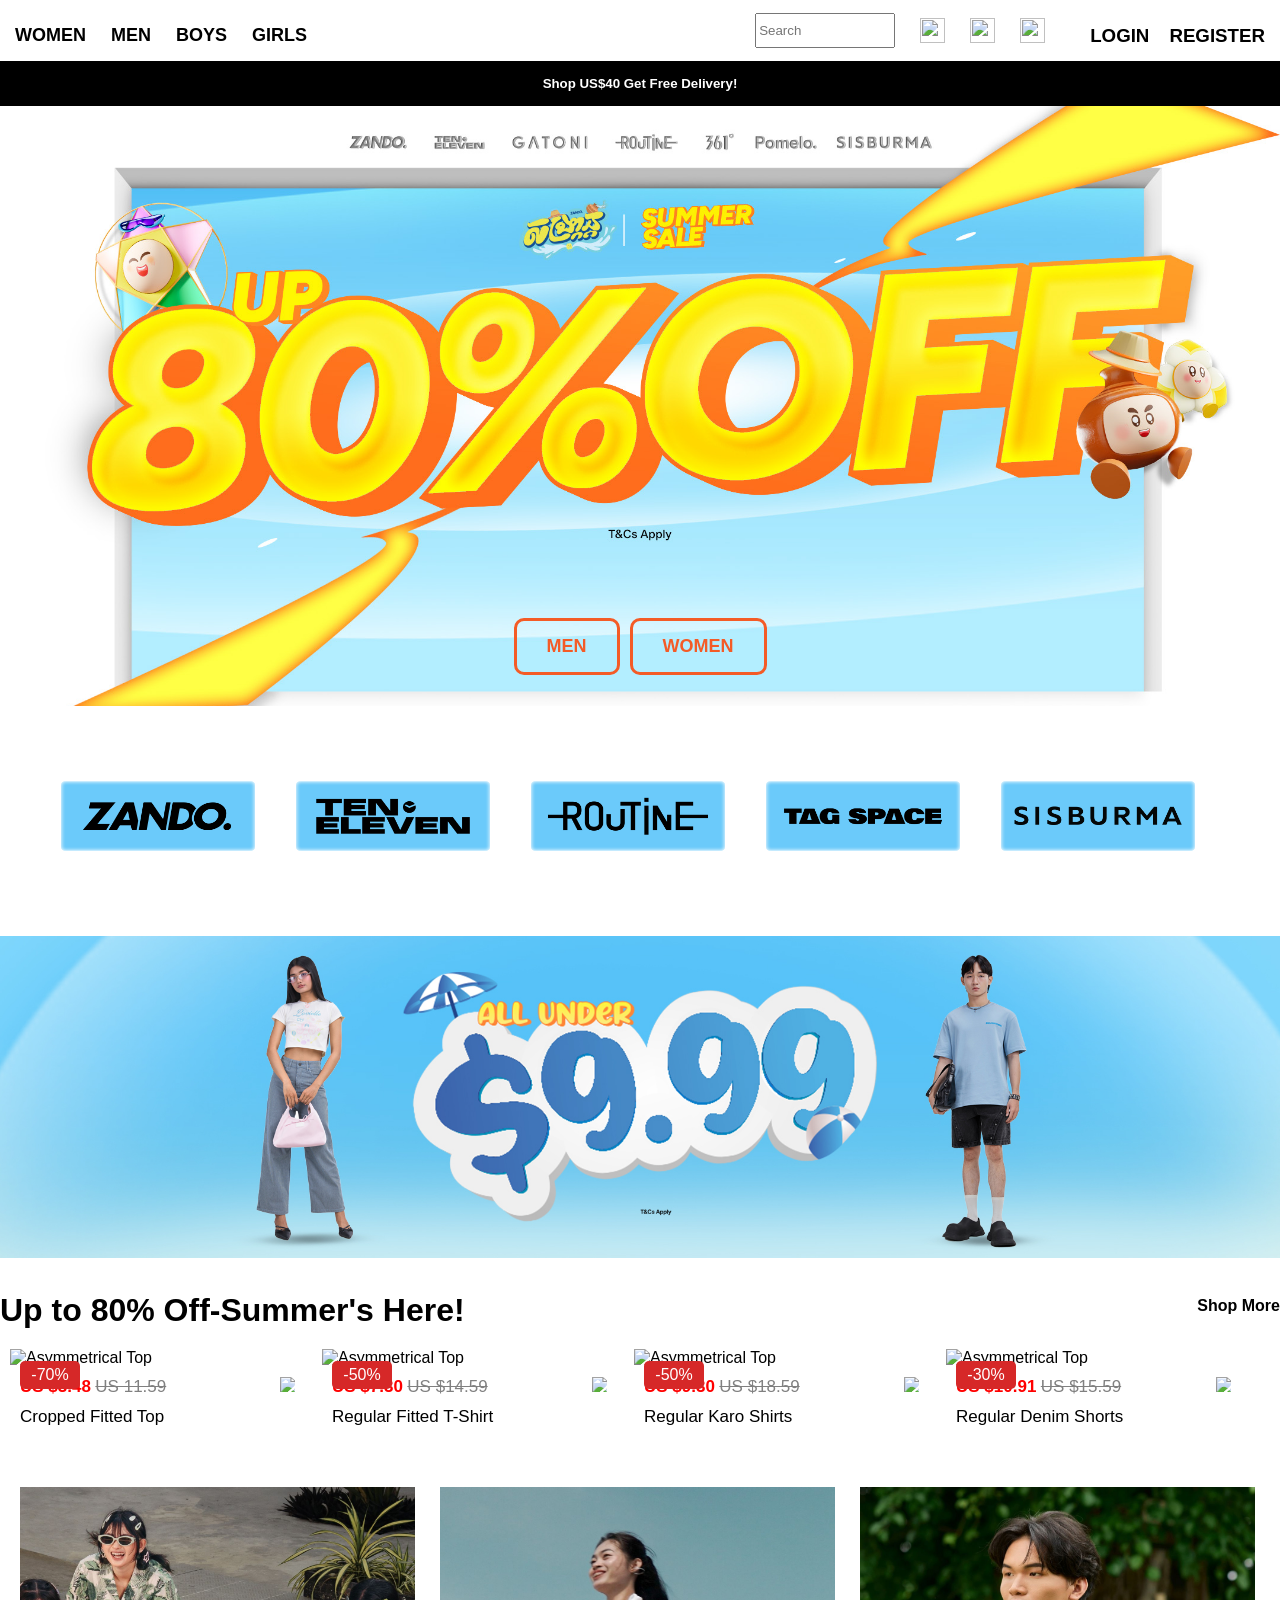
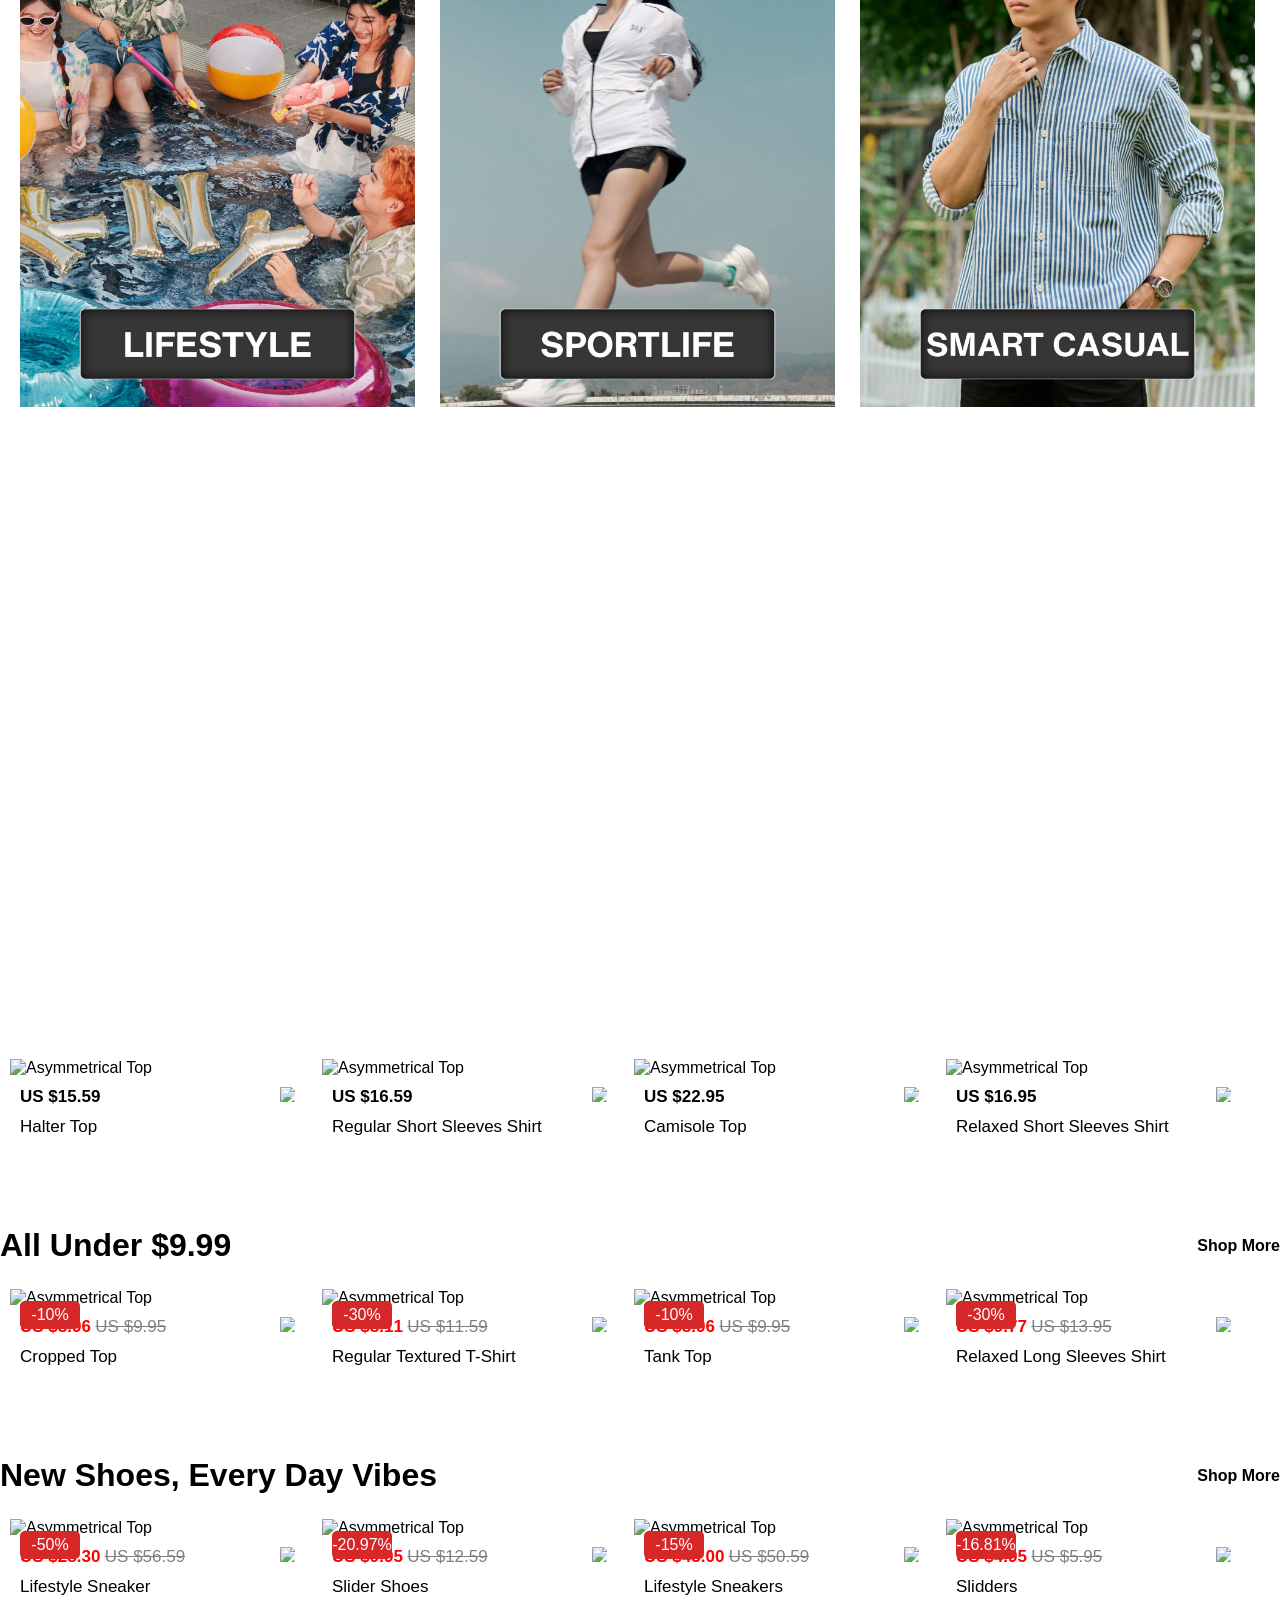
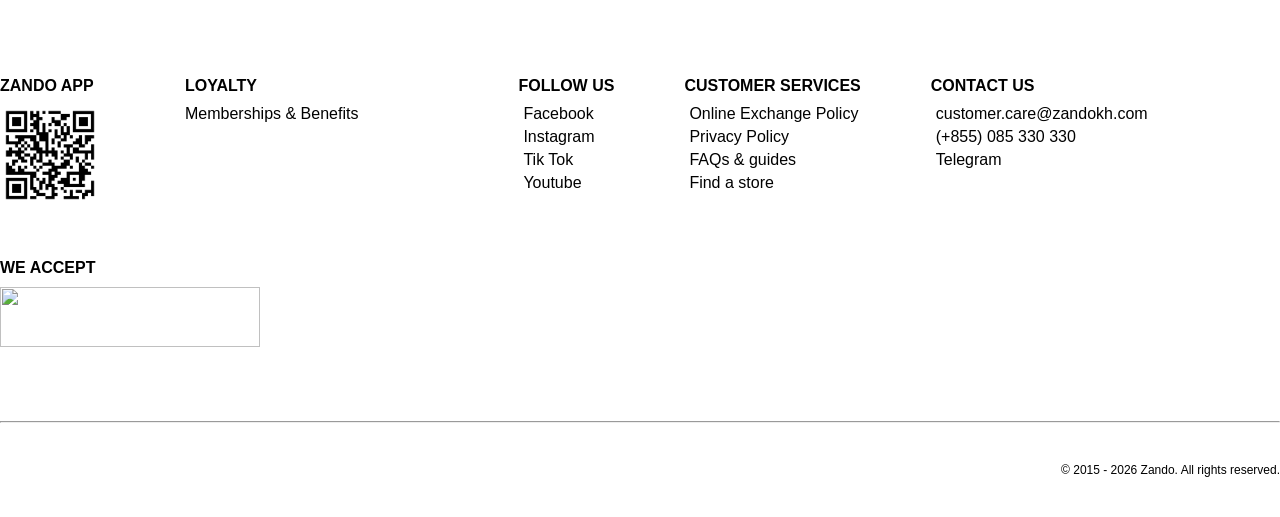
==== index.html @ cb32cbae "Zando_Clone" ====
<!doctype html>
<html lang="en">
  <head>
    <meta charset="UTF-8" />
    <meta name="viewport" content="width=device-width, initial-scale=1.0" />
    <title>Zando Clone</title>
    <link
      rel="shortcut icon"
      href="https://play-lh.googleusercontent.com/3L94mFtBEqwIsL_A2fz1sGutA-jABWpCFaRPro30gEeeaFon-FGdkB3kuTsxPl-hCAar"
      type="image/x-icon"
    />
    <link rel="stylesheet" href="style.css" />
  </head>
  <body>
    <div class="Container-Nav hidden">
      <div class="nav-bar">
        <div class="menu">
          <li>WOMEN</li>
          <li>MEN</li>
          <li>BOYS</li>
          <li>GIRLS</li>
        </div>
        <div class="login">
          <img
            src="https://zandokh.com/images/ZANDO-NEW-LOGO-2025.png"
            alt=""
          />
          <input type="text" placeholder="Search" />
          <div class="icons">
            <img
              class="icon"
              src="https://cdn-icons-png.flaticon.com/128/2529/2529521.png"
              alt=""
            />
            <img
              class="icon"
              src="https://cdn-icons-png.flaticon.com/128/1077/1077035.png"
              alt=""
            />
            <img
              class="icon"
              src="https://cdn-icons-png.flaticon.com/128/2662/2662503.png"
              alt=""
            />
          </div>
          <div class="register">
            <h3>LOGIN</h3>
            <h3>REGISTER</h3>
          </div>
        </div>
      </div>
      <div class="black-box">
        <h5 class="text">Shop US$40 Get Free Delivery!</h5>
      </div>
    </div>
    <div class="bg">
      <button class="btn">MEN</button>
      <button class="btn">WOMEN</button>
    </div>
    <div class="banner hidden">
      <img src="./img/Zando_Banner.png" alt="" />
      <img src="./img/Ten11_Banner.png" alt="" />
      <img src="./img/Routine_Banner.png" alt="" />
      <img src="./img/TagSpace_Banner.png" alt="" />
      <img src="./img/Sisburma_Banner.png" alt="" />
    </div>
    <div class="big-banner hidden">
      <img src="./img/DC_Banner.jpg" alt="" />
    </div>
    <div class="text-card hidden">
      <h1>Up to 80% Off-Summer's Here!</h1>
      <p>Shop More</p>
    </div>
    <div class="card hidden">
      <div class="product-card">
        <div class="image-container">
          <img
            src="https://zandokh.com/image/cache/catalog/products/2025-11/22225081810/TAKK8925-cr-450x672.jpg"
            alt="Asymmetrical Top"
          />
          <span class="discount-badge">-70%</span>
        </div>
        <div class="product-info">
          <div class="price-row">
            <div class="prices">
              <span class="current-price">US $3.48</span>
              <span class="original-price">US 11.59</span>
            </div>
            <img
              class="icon"
              src="https://cdn-icons-png.flaticon.com/128/1077/1077035.png"
              alt="Favorite"
            />
          </div>
          <p class="name">Cropped Fitted Top</p>
        </div>
      </div>
      <div
        onclick="window.location.href = './single_product.html'"
        class="product-card"
      >
        <div class="image-container">
          <img
            src="https://zandokh.com/image/cache/catalog/products/2025-12/21225081438/ZD__0815-cr-450x672.jpg"
            alt="Asymmetrical Top"
          />
          <span class="discount-badge">-50%</span>
        </div>
        <div class="product-info">
          <div class="price-row">
            <div class="prices">
              <span class="current-price">US $7.30</span>
              <span class="original-price">US $14.59</span>
            </div>
            <img
              class="icon"
              src="https://cdn-icons-png.flaticon.com/128/1077/1077035.png"
              alt="Favorite"
            />
          </div>
          <p class="name">Regular Fitted T-Shirt</p>
        </div>
      </div>
      <div class="product-card">
        <div class="image-container">
          <img
            src="https://zandokh.com/image/cache/catalog/products/2025-07/11225051104/ZANDO230720250023%201-cr-450x672.jpg"
            alt="Asymmetrical Top"
          />
          <span class="discount-badge">-50%</span>
        </div>
        <div class="product-info">
          <div class="price-row">
            <div class="prices">
              <span class="current-price">US $9.30</span>
              <span class="original-price">US $18.59</span>
            </div>
            <img
              class="icon"
              src="https://cdn-icons-png.flaticon.com/128/1077/1077035.png"
              alt="Favorite"
            />
          </div>
          <p class="name">Regular Karo Shirts</p>
        </div>
      </div>
      <div class="product-card">
        <div class="image-container">
          <img
            src="https://zandokh.com/image/cache/catalog/products/2025-08/12225041295/ZANDO070820254000-cr-450x672.jpg"
            alt="Asymmetrical Top"
          />
          <span class="discount-badge">-30%</span>
        </div>
        <div class="product-info">
          <div class="price-row">
            <div class="prices">
              <span class="current-price">US $10.91</span>
              <span class="original-price">US $15.59</span>
            </div>
            <img
              class="icon"
              src="https://cdn-icons-png.flaticon.com/128/1077/1077035.png"
              alt="Favorite"
            />
          </div>
          <p class="name">Regular Denim Shorts</p>
        </div>
      </div>
    </div>
    <div class="small-banner hidden">
      <img src="./img/banner1.jpg" alt="" />
      <img src="./img/banner2.jpg" alt="" />
      <img src="./img/banner3.jpg" alt="" />
    </div>
    <div class="small-banner hidden">
      <img src="./img/banner4.jpg" alt="" />
      <img src="./img/banner5.jpg" alt="" />
      <img src="./img/banner6.jpg" alt="" />
    </div>
    <div class="second-title hidden">
      <div class="left-side">
        <h1>New Arrivals</h1>
        <img
          src="https://cdn-icons-png.flaticon.com/128/14261/14261136.png"
          alt=""
        />
      </div>
      <p>Shop More</p>
    </div>
    <div class="card hidden">
      <div class="product-card">
        <div class="image-container">
          <img
            src="https://zandokh.com/image/cache/catalog/products/2026-03/22225061563/STU_9252-cr-450x672.jpg"
            alt="Asymmetrical Top"
          />
        </div>
        <div class="product-info">
          <div class="price-row">
            <div class="prices">
              <span class="original-price1">US $15.59</span>
            </div>
            <img
              class="icon"
              src="https://cdn-icons-png.flaticon.com/128/1077/1077035.png"
              alt="Favorite"
            />
          </div>
          <p class="name">Halter Top</p>
        </div>
      </div>
      <div
        onclick="window.location.href = './single_product.html'"
        class="product-card"
      >
        <div class="image-container">
          <img
            src="https://zandokh.com/image/cache/catalog/products/2026-03/2112602841/STU_0420-cr-450x672.jpg"
            alt="Asymmetrical Top"
          />
        </div>
        <div class="product-info">
          <div class="price-row">
            <div class="prices">
              <span class="original-price1">US $16.59</span>
            </div>
            <img
              class="icon"
              src="https://cdn-icons-png.flaticon.com/128/1077/1077035.png"
              alt="Favorite"
            />
          </div>
          <p class="name">Regular Short Sleeves Shirt</p>
        </div>
      </div>
      <div class="product-card">
        <div class="image-container">
          <img
            src="https://zandokh.com/image/cache/catalog/products/2026-03/3222512626/8J6A6414-cr-450x672.jpg"
            alt="Asymmetrical Top"
          />
        </div>
        <div class="product-info">
          <div class="price-row">
            <div class="prices">
              <span class="original-price1">US $22.95</span>
            </div>
            <img
              class="icon"
              src="https://cdn-icons-png.flaticon.com/128/1077/1077035.png"
              alt="Favorite"
            />
          </div>
          <p class="name">Camisole Top</p>
        </div>
      </div>
      <div class="product-card">
        <div class="image-container">
          <img
            src="https://zandokh.com/image/cache/catalog/products/2026-03/21226011627%20Replace/STU_7843-cr-450x672.jpg"
            alt="Asymmetrical Top"
          />
        </div>
        <div class="product-info">
          <div class="price-row">
            <div class="prices">
              <span class="original-price1">US $16.95</span>
            </div>
            <img
              class="icon"
              src="https://cdn-icons-png.flaticon.com/128/1077/1077035.png"
              alt="Favorite"
            />
          </div>
          <p class="name">Relaxed Short Sleeves Shirt</p>
        </div>
      </div>
    </div>
    <div class="third-title hidden">
      <div class="left-side2">
        <h1>All Under $9.99</h1>
        <img
          src="https://cdn-icons-png.flaticon.com/128/14261/14261136.png"
          alt=""
        />
      </div>
      <p>Shop More</p>
    </div>
    <div class="card hidden">
      <div class="product-card">
        <div class="image-container">
          <img
            src="https://zandokh.com/image/cache/catalog/products/2026-01/22225121878/PTAK6264-cr-450x672.jpg"
            alt="Asymmetrical Top"
          />
          <span class="discount-badge">-10%</span>
        </div>
        <div class="product-info">
          <div class="price-row">
            <div class="prices">
              <span class="current-price">US $8.96</span>
              <span class="original-price">US $9.95</span>
            </div>
            <img
              class="icon"
              src="https://cdn-icons-png.flaticon.com/128/1077/1077035.png"
              alt="Favorite"
            />
          </div>
          <p class="name">Cropped Top</p>
        </div>
      </div>
      <div class="product-card">
        <div class="image-container">
          <img
            src="https://zandokh.com/image/cache/catalog/products/2026-01/2112508742/STU_1971-cr-450x672.jpg"
            alt="Asymmetrical Top"
          />
          <span class="discount-badge">-30%</span>
        </div>
        <div class="product-info">
          <div class="price-row">
            <div class="prices">
              <span class="current-price">US $8.11</span>
              <span class="original-price">US $11.59</span>
            </div>
            <img
              class="icon"
              src="https://cdn-icons-png.flaticon.com/128/1077/1077035.png"
              alt="Favorite"
            />
          </div>
          <p class="name">Regular Textured T-Shirt</p>
        </div>
      </div>
      <div class="product-card">
        <div class="image-container">
          <img
            src="https://zandokh.com/image/cache/catalog/products/2026-01/12225112466/PTAK6856-cr-450x672.jpg"
            alt="Asymmetrical Top"
          />
          <span class="discount-badge">-10%</span>
        </div>
        <div class="product-info">
          <div class="price-row">
            <div class="prices">
              <span class="current-price">US $8.96</span>
              <span class="original-price">US $9.95</span>
            </div>
            <img
              class="icon"
              src="https://cdn-icons-png.flaticon.com/128/1077/1077035.png"
              alt="Favorite"
            />
          </div>
          <p class="name">Tank Top</p>
        </div>
      </div>
      <div class="product-card">
        <div class="image-container">
          <img
            src="https://zandokh.com/image/cache/catalog/products/2025-11/11225081312%20Replace/ZD__8281-cr-450x672.jpg"
            alt="Asymmetrical Top"
          />
          <span class="discount-badge">-30%</span>
        </div>
        <div class="product-info">
          <div class="price-row">
            <div class="prices">
              <span class="current-price">US $9.77</span>
              <span class="original-price">US $13.95</span>
            </div>
            <img
              class="icon"
              src="https://cdn-icons-png.flaticon.com/128/1077/1077035.png"
              alt="Favorite"
            />
          </div>
          <p class="name">Relaxed Long Sleeves Shirt</p>
        </div>
      </div>
    </div>
    <div class="third-title hidden">
      <div class="left-side2">
        <h1>New Shoes, Every Day Vibes</h1>
        <img
          src="https://cdn-icons-png.flaticon.com/128/14261/14261136.png"
          alt=""
        />
      </div>
      <p>Shop More</p>
    </div>
    <div class="card1 hidden">
      <div class="product-card">
        <div class="image-container">
          <img
            src="https://zandokh.com/image/cache/catalog/products/2023-06/5252602077/8J6A5643_1-cr-450x672.jpg"
            alt="Asymmetrical Top"
          />
          <span class="discount-badge">-50%</span>
        </div>
        <div class="product-info">
          <div class="price-row">
            <div class="prices">
              <span class="current-price">US $28.30</span>
              <span class="original-price">US $56.59</span>
            </div>
            <img
              class="icon"
              src="https://cdn-icons-png.flaticon.com/128/1077/1077035.png"
              alt="Favorite"
            />
          </div>
          <p class="name">Lifestyle Sneaker</p>
        </div>
      </div>
      <div class="product-card">
        <div class="image-container">
          <img
            src="https://zandokh.com/image/cache/catalog/products/2025-03/2522412638/ZANDO26.03.20258922-cr-450x672.jpg"
            alt="Asymmetrical Top"
          />
          <span class="discount-badge">-20.97%</span>
        </div>
        <div class="product-info">
          <div class="price-row">
            <div class="prices">
              <span class="current-price">US $9.95</span>
              <span class="original-price">US $12.59</span>
            </div>
            <img
              class="icon"
              src="https://cdn-icons-png.flaticon.com/128/1077/1077035.png"
              alt="Favorite"
            />
          </div>
          <p class="name">Slider Shoes</p>
        </div>
      </div>
      <div class="product-card">
        <div class="image-container">
          <img
            src="https://zandokh.com/image/cache/catalog/products/2026-02/5152508080/TAKK5690-cr-450x672.jpg"
            alt="Asymmetrical Top"
          />
          <span class="discount-badge">-15%</span>
        </div>
        <div class="product-info">
          <div class="price-row">
            <div class="prices">
              <span class="current-price">US $43.00</span>
              <span class="original-price">US $50.59</span>
            </div>
            <img
              class="icon"
              src="https://cdn-icons-png.flaticon.com/128/1077/1077035.png"
              alt="Favorite"
            />
          </div>
          <p class="name">Lifestyle Sneakers</p>
        </div>
      </div>
      <div class="product-card">
        <div class="image-container">
          <img
            src="https://zandokh.com/image/cache/catalog/products/2026-03/11225081281/PTAK5902-cr-450x672.jpg"
            alt="Asymmetrical Top"
          />
          <span class="discount-badge">-16.81%</span>
        </div>
        <div class="product-info">
          <div class="price-row">
            <div class="prices">
              <span class="current-price">US $4.95</span>
              <span class="original-price">US $5.95</span>
            </div>
            <img
              class="icon"
              src="https://cdn-icons-png.flaticon.com/128/1077/1077035.png"
              alt="Favorite"
            />
          </div>
          <p class="name">Slidders</p>
        </div>
      </div>
    </div>
    <footer class="footer-container hidden">
      <div class="footer">
        <div class="first-direction">
          <div class="column1">
            <h4>ZANDO APP</h4>
            <img class="qr" src="./img/qr_code_app.png" alt="" />
          </div>
          <div class="column1">
            <h4>LOYALTY</h4>
            <p>Memberships & Benefits</p>
          </div>
        </div>
        <div class="second-direction">
          <div class="column1">
            <h4>FOLLOW US</h4>
            <ul class="social-media">
              <li>Facebook</li>
              <li>Instagram</li>
              <li>Tik Tok</li>
              <li>Youtube</li>
            </ul>
          </div>
          <div class="column1">
            <h4>CUSTOMER SERVICES</h4>
            <ul class="social-media">
              <li>Online Exchange Policy</li>
              <li>Privacy Policy</li>
              <li>FAQs & guides</li>
              <li>Find a store</li>
            </ul>
          </div>
          <div class="column1">
            <h4>CONTACT US</h4>
            <ul class="social-media">
              <li>customer.care@zandokh.com</li>
              <li>(+855) 085 330 330</li>
              <li>Telegram</li>
            </ul>
          </div>
        </div>
      </div>
      <div class="Payment">
        <h4>WE ACCEPT</h4>
        <img
          class="logo-pay"
          src="https://zandokh.com/image/catalog/logo/web-footer/We-accept-payment%E2%80%93for-web-footer-2.png"
          alt=""
        />
      </div>
      <div>
        <hr />
        <p class="footer-text">© 2015 - 2026 Zando. All rights reserved.</p>
      </div>
    </footer>
    <script>
      const observer = new IntersectionObserver((entries) => {
        entries.forEach((entry) => {
          if (entry.isIntersecting) {
            entry.target.classList.add("show");
          }
        });
      });

      const hiddenElements = document.querySelectorAll(".hidden");
      hiddenElements.forEach((el) => observer.observe(el));
    </script>
  </body>
</html>
---- style.css ----
* {
  box-sizing: border-box;
  margin: 0;
  font-family: sans-serif;
}
body {
  overflow-x: hidden;
}
.bg {
  background-image: url(./img/background.jpg);
  background-size: cover;
  height: 600px;
  display: flex;
  justify-content: center;
  align-items: center;
  gap: 10px;
}
.btn {
  margin-top: 480px;
  padding: 15px 30px;
  border: 3px solid #f45b26;
  color: #f45b26;
  border-radius: 10px;
  font-size: 18px;
  font-weight: bold;
  cursor: pointer;
  background-color: transparent;
}
.Container-Nav {
  display: flex;
  flex-direction: column;
  position: sticky;
  top: 0;
  z-index: 100;
}
.nav-bar {
  display: flex;
  justify-content: space-between;
  background-color: white;
}
.menu {
  display: flex;
  gap: 25px;
  list-style-type: none;
  font-weight: bold;
  font-size: 18px;
  padding: 15px;
  justify-content: center;
  align-items: center;
  margin-top: 10px;
}
.login {
  display: flex;
  justify-content: center;
  align-items: center;
  padding: 5px;
  gap: 10px;
}
img {
  height: 30px;
  margin-right: 25px;
}
input {
  width: 140px;
  height: 35px;
  margin-right: 5px;
  margin-left: 5px;
}
.icons {
  display: flex;
  align-items: center;
  padding: 10px;
}
.icon {
  width: 25px;
  height: 25px;
}
.register {
  display: flex;
  margin-right: 10px;
  gap: 20px;
  margin-top: 10px;
}
.black-box {
  width: 100%;
  background-color: black;
  text-align: center;
  font-weight: bold;
  color: white;
}
.text {
  padding: 15px;
}
.banner {
  display: flex;
  justify-content: center;
  padding: 15px;
}
.banner img {
  width: 210px;
  height: 190px;
}
.big-banner {
  padding: 10px 0px 20px;
}
.big-banner img {
  width: 100%;
  height: auto;
}
.text-card {
  display: flex;
  justify-content: space-between;
  padding: 10px 0px 10px;
}
.text-card p {
  font-weight: bold;
  padding-top: 5px;
}
.card {
  display: flex;
  gap: 2px;
  padding: 10px 0px 50px 10px;
}
.product-card {
  display: flex;
  flex-direction: column;
}
.image-container {
  width: 300px;
  position: relative;
}
.image-container img {
  width: 100%;
  height: 385px;
}
.discount-badge {
  position: absolute;
  top: 12px;
  left: 10px;
  background-color: #d62828;
  color: white;
  text-align: center;
  padding: 5px 0px 5px;
  border-radius: 5px;
  width: 60px;
}
.product-info {
  padding-top: 10px;
  padding-left: 10px;
}
.price-row {
  display: flex;
  gap: 10px;
  width: 300px;
}

.current-price {
  color: red;
  font-weight: bold;
  font-size: 17px;
}
.original-price {
  color: gray;
  text-decoration: line-through;
  font-size: 17px;
}
.original-price1 {
  font-weight: bold;
  font-size: 17px;
}
.price-row img {
  width: 15px;
  height: 15px;
  margin-bottom: 15px;
  margin-left: auto;
}
.name {
  font-size: 17px;
  font-weight: 200;
}
.small-banner {
  display: flex;
  padding: 10px 0px 10px 10px;
  margin-left: 10px;
  align-items: center;
  justify-content: center;
}
.small-banner img {
  width: 100%;
  height: 520px;
}
.second-title {
  display: flex;
  justify-content: space-between;
  padding: 40px 0px 15px;
}
.left-side {
  display: flex;
  justify-content: space-between;
  align-items: center;
}
.second-title p {
  font-weight: bold;
  padding-top: 10px;
}
.third-title {
  display: flex;
  justify-content: space-between;
  padding: 40px 0px 15px;
}
.left-side2 {
  display: flex;
  justify-content: space-between;
  align-items: center;
}
.third-title p {
  font-weight: bold;
  padding-top: 10px;
}
.card1 {
  display: flex;
  gap: 2px;
  padding: 10px 0px 50px 10px;
}
.footer-container {
  display: flex;
  flex-direction: column;
  margin-top: 10px;
}
.footer {
  display: flex;
  justify-content: flex-start;
  gap: 160px;
  padding: 20px 0px 0px 0px;
}
.first-direction {
  display: flex;
  gap: 60px;
}
.second-direction {
  display: flex;
  gap: 70px;
}
.qr {
  height: 100px;
  width: 100px;
  margin-top: 10px;
}
.column1 p {
  margin-top: 10px;
}
.social-media {
  display: flex;
  flex-direction: column;
  margin-top: 10px;
  list-style-type: none;
  margin-left: -35px;
  gap: 5px;
}
.Payment {
  margin-top: 50px;
  padding-bottom: 70px;
}
.logo-pay {
  width: 260px;
  height: 60px;
  margin-top: 10px;
}
.footer-text {
  margin-top: 40px;
  text-align: end;
  font-size: 12px;
  margin-bottom: 40px;
}
.container {
  display: flex;
  justify-content: space-evenly;
  width: 100%;
  gap: 10px;
}
.box1 {
  width: 50%;
  display: flex;
  padding: 20px 0px 20px 120px;
}
.box2 {
  width: 50%;
  gap: 10px;
  padding: 30px 0px 20px 0px;
  display: flex;
  flex-direction: column;
  gap: 16px;
}
.small-img {
  display: flex;
  flex-direction: column;
  gap: 5px;
}
.small-img img {
  width: 80px;
  height: 105px;
  border: 1px solid black;
}
.main-img img {
  width: 330px;
  height: 450px;
}
.price {
  display: flex;
  gap: 10px;
  text-align: start;
}
.dc-price {
  color: red;
}
.originals {
  color: gray;
  text-decoration: line-through;
}
.img {
  display: flex;
  flex-direction: column;
}
.img img {
  width: 20%;
  height: 155px;
  border: 2px solid black;
  margin-top: 10px;
}
.img p {
  font-size: 14px;
  padding-left: 46px;
  padding-top: 5px;
  color: gray;
}
.names {
  padding-top: 10px;
}
.btns {
  margin-top: 10px;
}
.buttons {
  padding: 10px 30px 10px;
  border: none;
  border-radius: 5px;
  font-weight: normal;
  font-size: 17px;
}
.buttons-qty {
  padding: 10px 30px 10px;
  border: none;
  border-radius: 5px;
  font-weight: normal;
  font-size: 17px;
}
.size {
  padding-bottom: 5px;
}
.qty {
  padding-bottom: 5px;
}
.add-to-bag {
  display: flex;
  gap: 10px;
  align-items: center;
}
.add-btn {
  padding: 15px 30px 15px;
  border: none;
  border-radius: 5px;
  font-weight: bold;
  font-size: 17px;
  width: 400px;
  background-color: black;
  color: white;
}
.btnss {
  width: 50px;
  height: 50px;
  border: none;
  border-radius: 5px;
  display: flex;
  justify-content: center;
  align-items: center;
  padding: 0;
}
.heart {
  width: 20px;
  height: 20px;
  margin-left: 24px;
}
.BOX {
  width: 460px;
  height: 410px;
  background-color: #f9f8f6;
  display: flex;
  flex-direction: column;
  padding-top: 10px;
  padding-bottom: 20px;
}
.down {
  display: flex;
  justify-content: end;
  align-items: center;
  padding-bottom: 20px;
}
.down img {
  width: 20px;
  height: 20px;
  margin-right: 20px;
}
.txt {
  display: flex;
  gap: 10px;
  justify-content: space-between;
  padding: 10px 20px;
}
.txt1 {
  display: flex;
  align-items: center;
}
.txt1 img {
  width: 30px;
  height: 30px;
  margin-right: 10px;
}
.model-info {
  display: flex;
  flex-direction: column;
}
.info {
  display: flex;
  justify-content: space-between;
  padding: 20px 0px 0px 20px;
}
.info img {
  width: 20px;
  height: 20px;
}
.similar-items h2 {
  padding: 20px 0px 20px 80px;
}

/* Scroll Animations */
@keyframes fadeInUp {
  from {
    opacity: 0;
    transform: translateY(30px);
  }
  to {
    opacity: 1;
    transform: translateY(0);
  }
}

@keyframes fadeIn {
  from {
    opacity: 0;
  }
  to {
    opacity: 1;
  }
}

.hidden {
    opacity: 0;
    transform: translateY(30px);
    transition:
    opacity 0.6s ease,
    transform 0.6s ease;
}

.show {
  opacity: 1;
  transform: translateY(0);
}
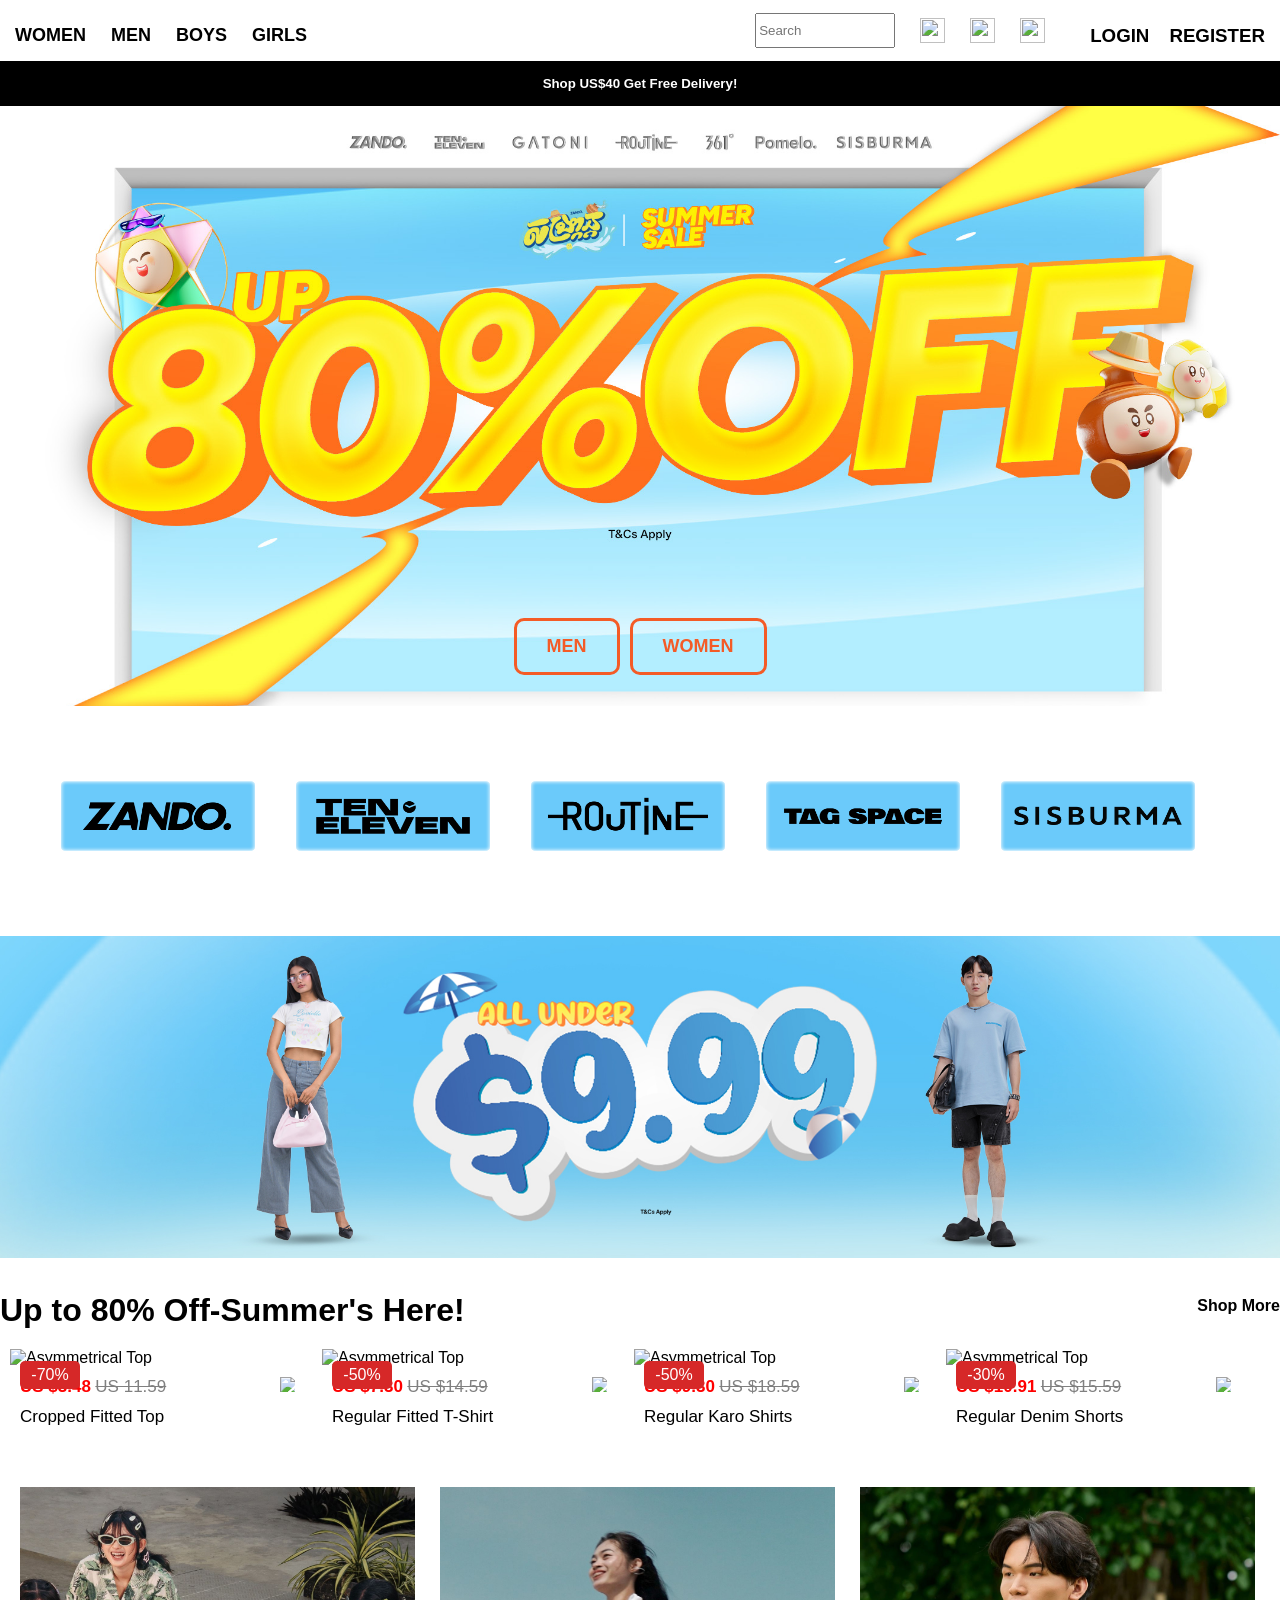
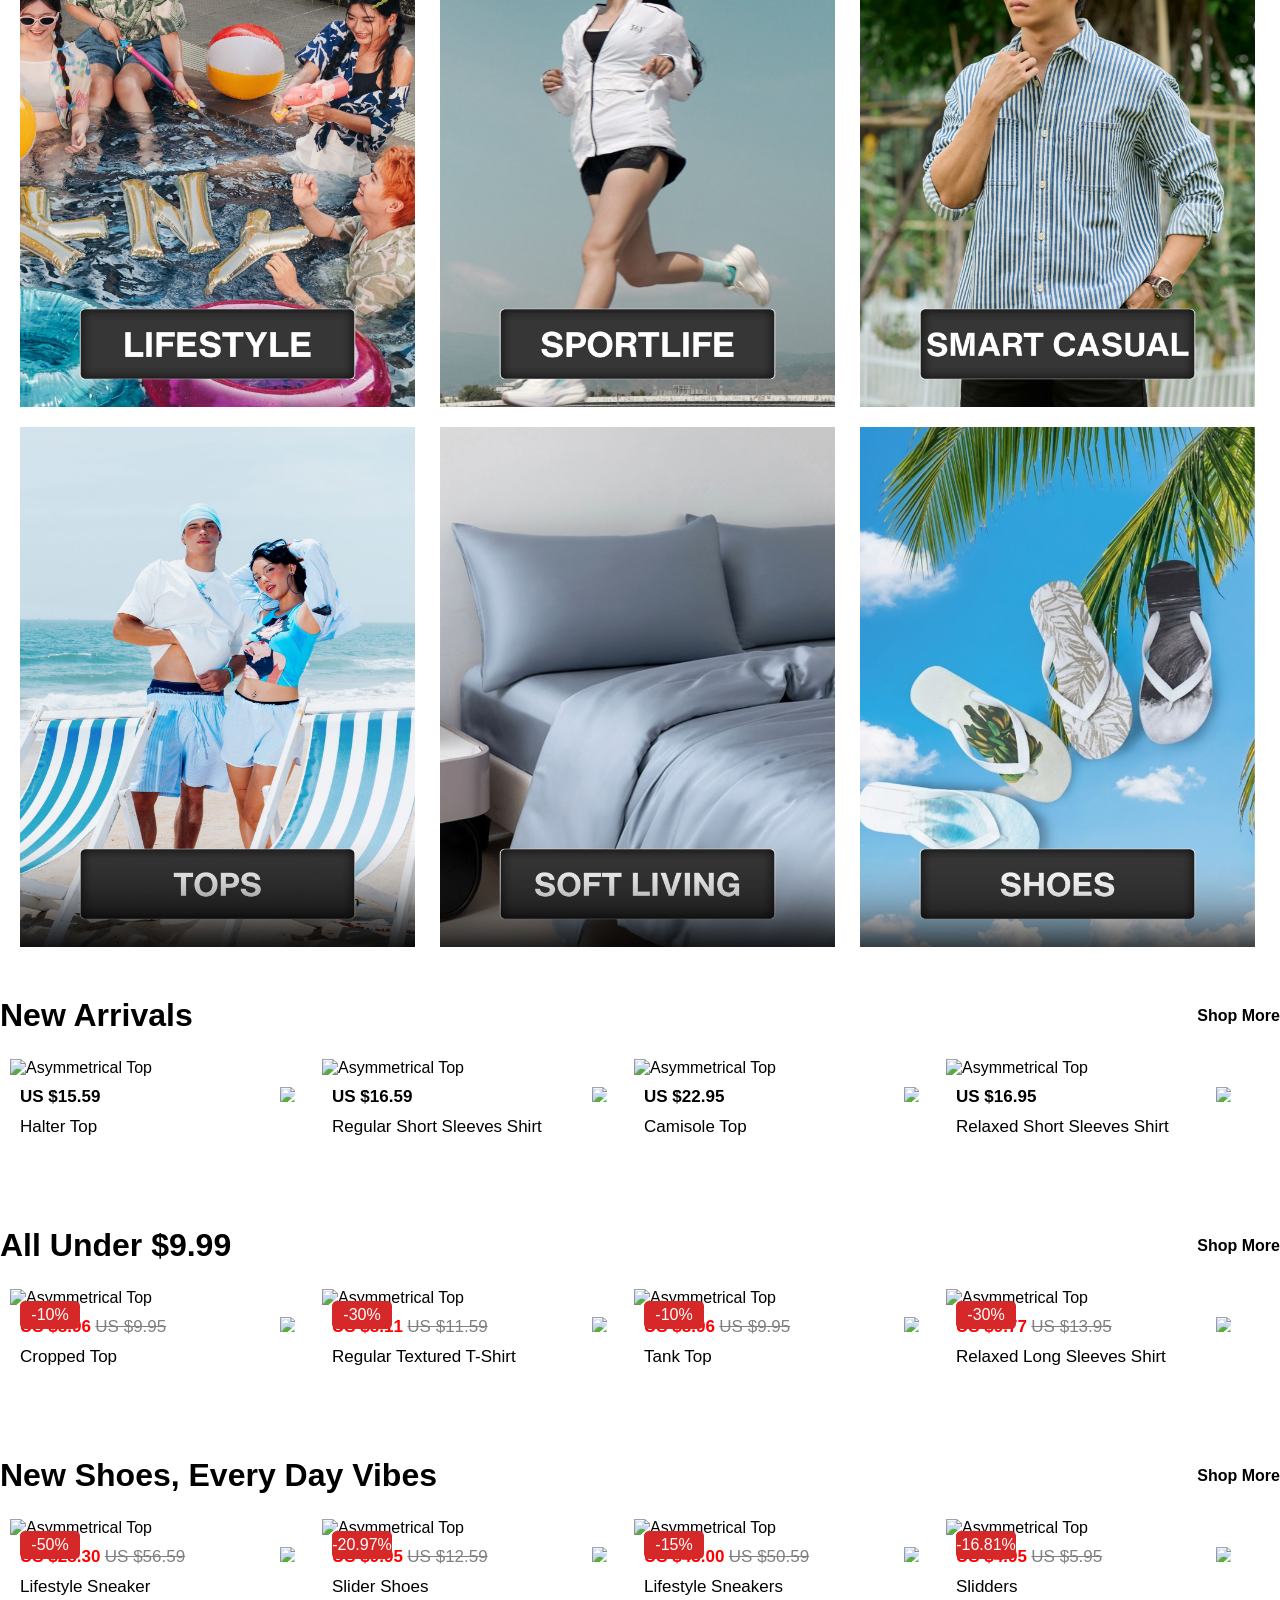
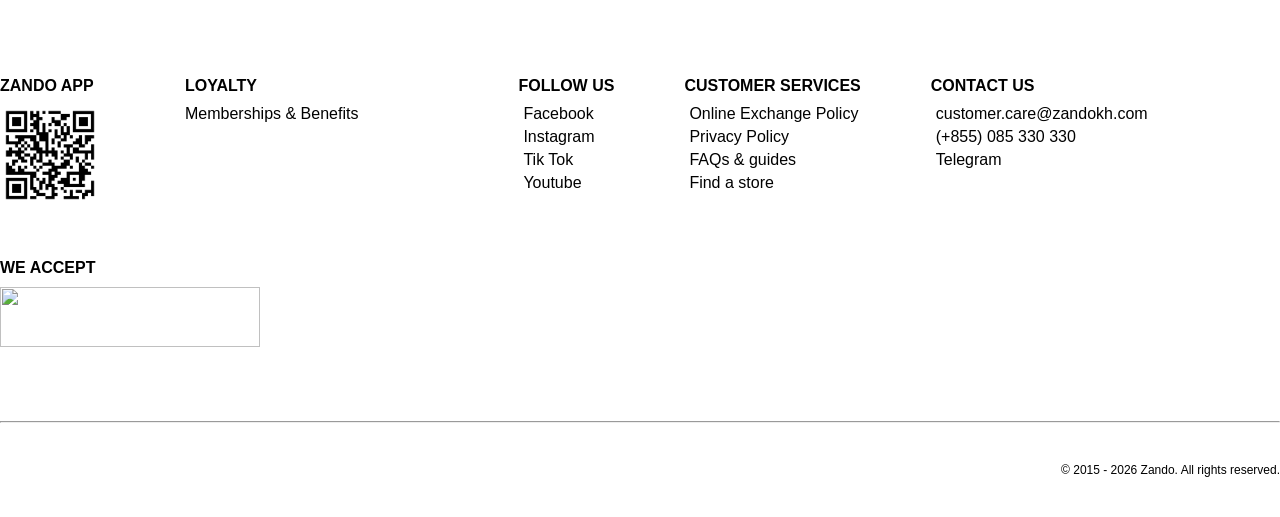
==== commit f73f0b50: "Zando_Clone" ====
--- a/index.html
+++ b/index.html
@@ -65,7 +65,15 @@
       <img src="./img/Sisburma_Banner.png" alt="" />
     </div>
     <div class="big-banner hidden">
-      <img src="./img/DC_Banner.jpg" alt="" />
+      <div class="poster">
+        <img src="./img/DC_Banner.jpg" alt="" />
+      </div>
+      <div class="poster">
+        <img src="./img/ZandoHome_Cate_ZANDO (2160x534).jpg (2).jpg" alt="" />
+      </div>
+      <div class="poster">
+        <img src="./img/dcbanner.png" style="height: 316px;" alt="">
+      </div>
     </div>
     <div class="text-card hidden">
       <h1>Up to 80% Off-Summer's Here!</h1>
--- a/style.css
+++ b/style.css
@@ -25,6 +25,10 @@
   font-weight: bold;
   cursor: pointer;
   background-color: transparent;
+  transition: transform 0.3s ease;
+}
+.btn:hover {
+  transform: translateY(-15px);
 }
 .Container-Nav {
   display: flex;
@@ -102,6 +106,18 @@
 }
 .big-banner {
   padding: 10px 0px 20px;
+  display: flex;
+  overflow: hidden;
+  overflow-x: auto;
+  scroll-snap-type: x mandatory;
+}
+.big-banner::-webkit-scrollbar {
+  display: none;
+}
+.poster {
+  min-width: 100%;
+  scroll-snap-align: center;
+  animation: slideShow 20s infinite;
 }
 .big-banner img {
   width: 100%;
@@ -463,9 +479,9 @@
 }
 
 .hidden {
-    opacity: 0;
-    transform: translateY(30px);
-    transition:
+  opacity: 0;
+  transform: translateY(30px);
+  transition:
     opacity 0.6s ease,
     transform 0.6s ease;
 }
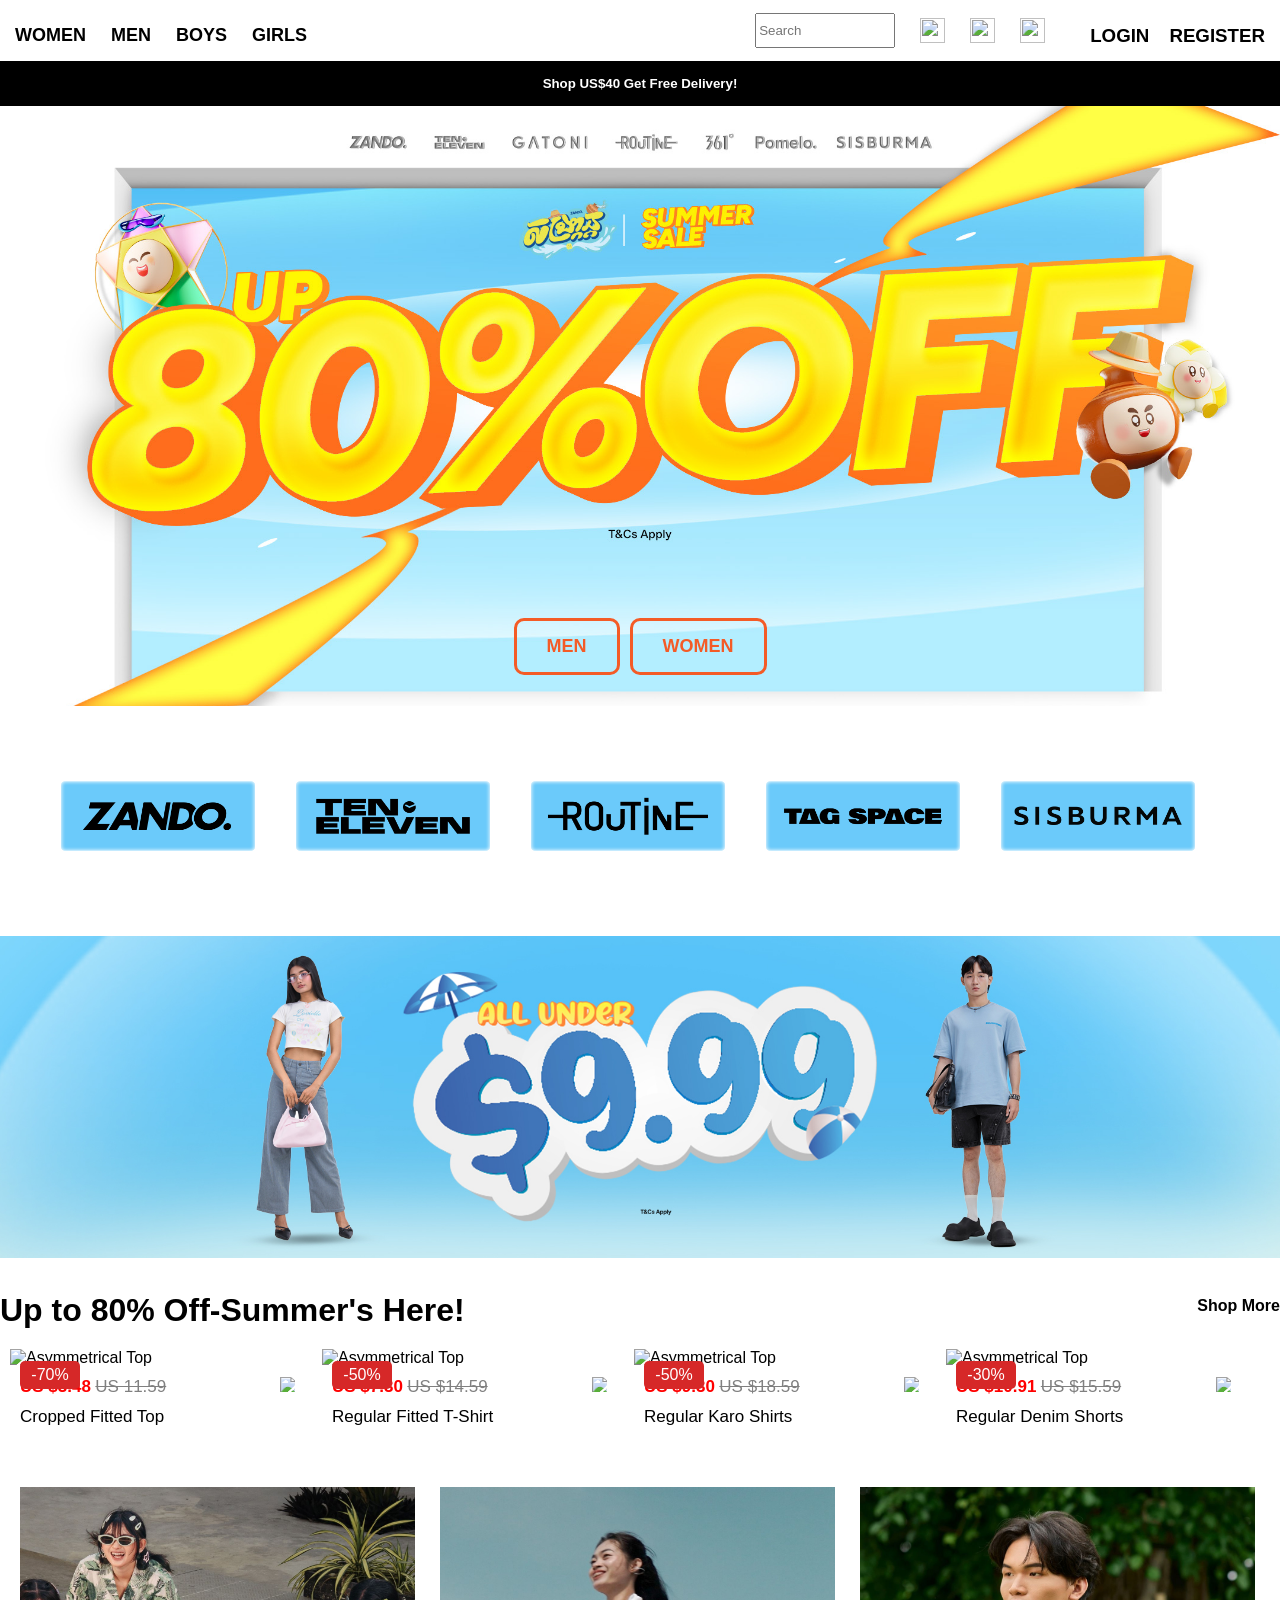
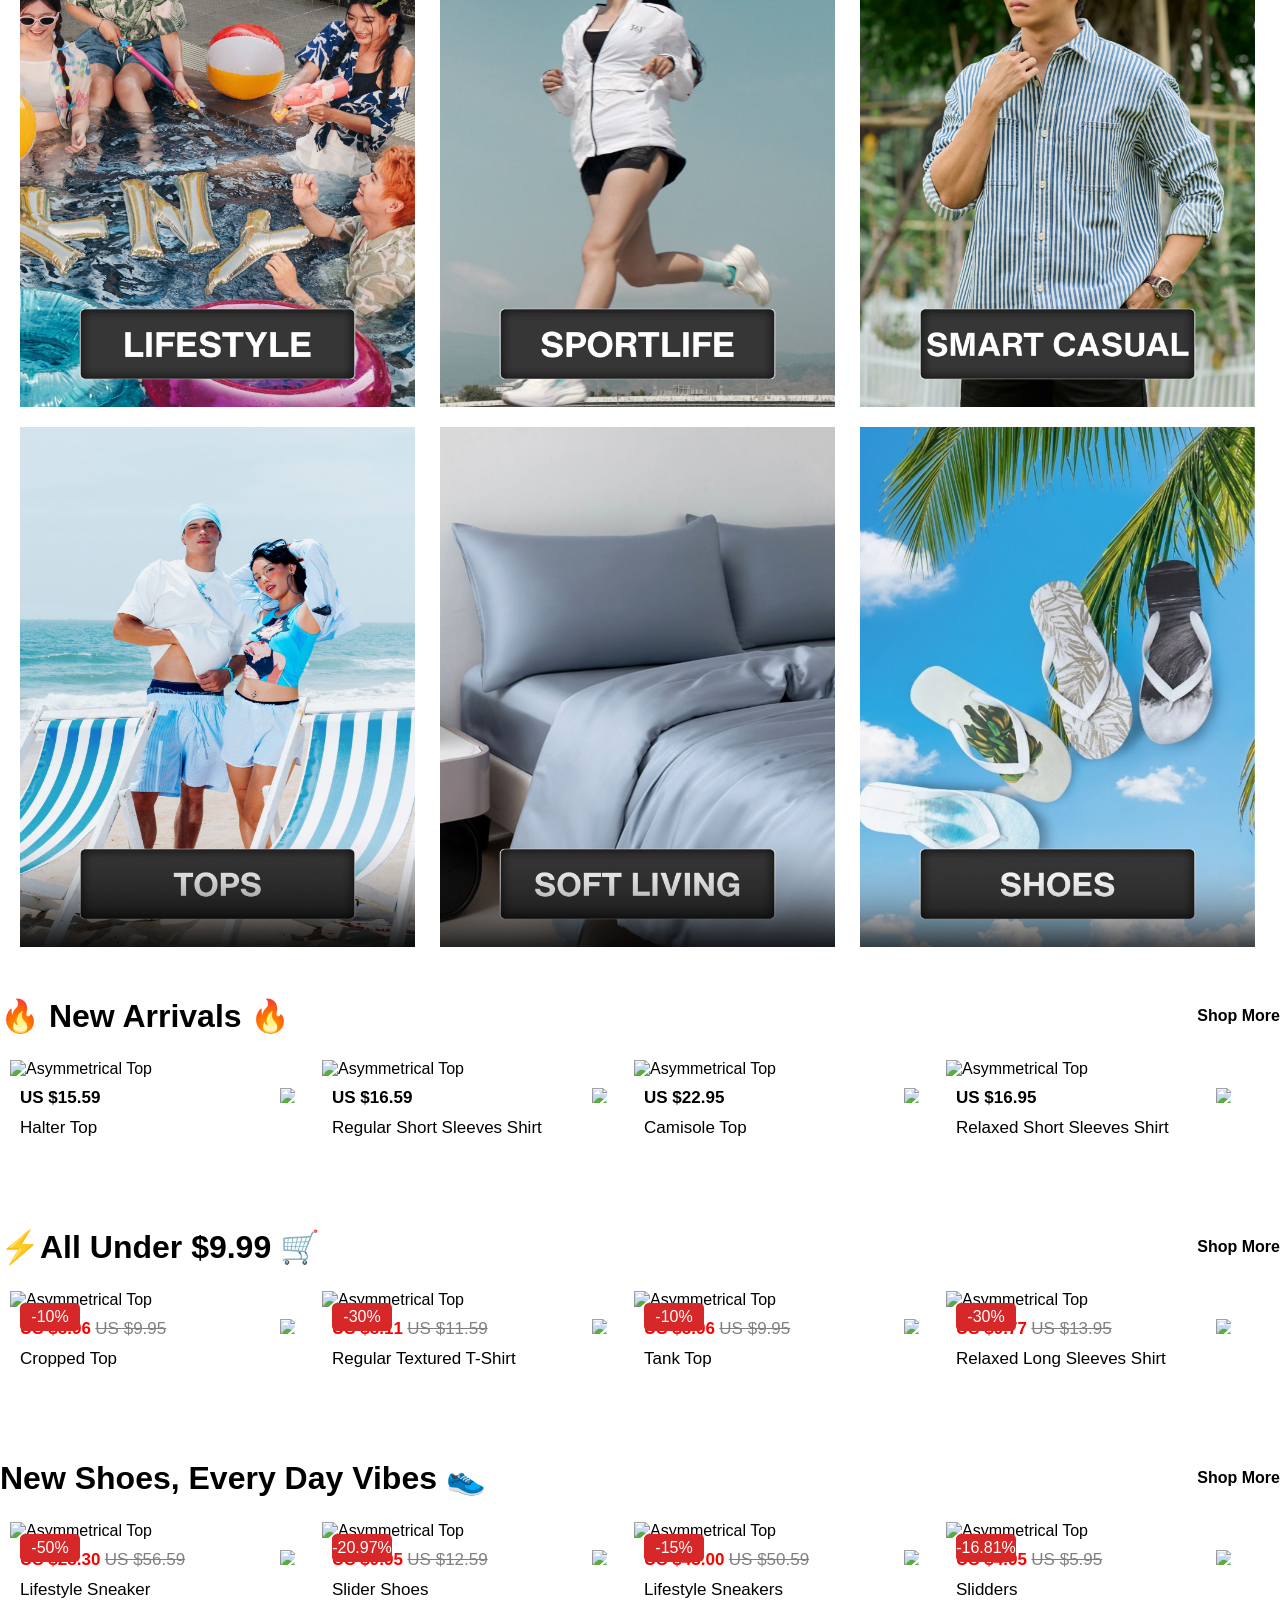
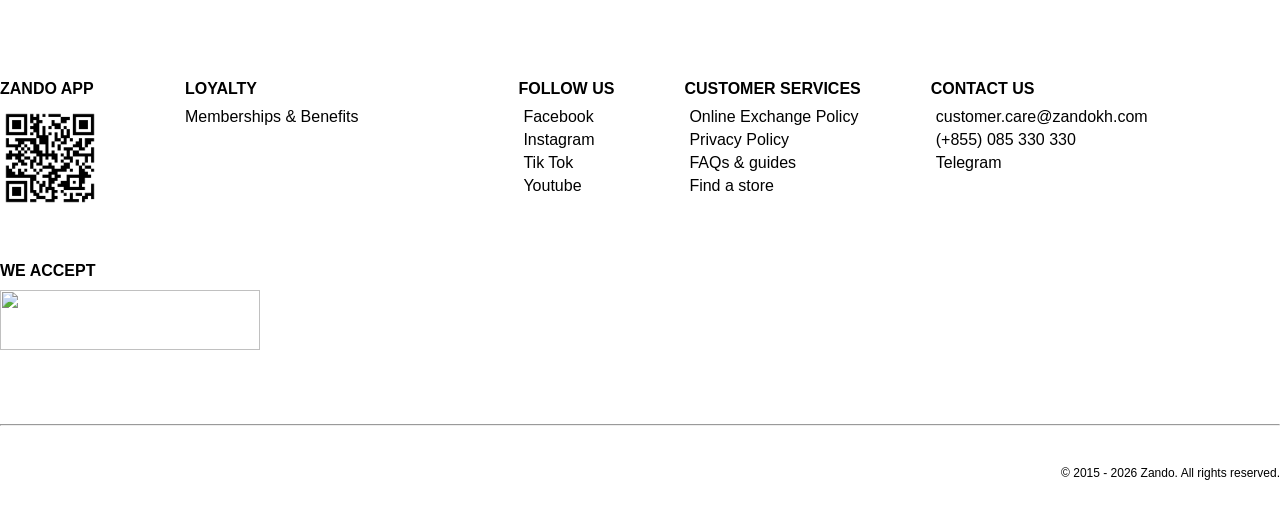
==== commit 73dc9407: "Zando_CLone" ====
--- a/index.html
+++ b/index.html
@@ -21,7 +21,7 @@
           <li>GIRLS</li>
         </div>
         <div class="login">
-          <img
+          <img class="logo-img"
             src="https://zandokh.com/images/ZANDO-NEW-LOGO-2025.png"
             alt=""
           />
@@ -68,12 +68,6 @@
       <div class="poster">
         <img src="./img/DC_Banner.jpg" alt="" />
       </div>
-      <div class="poster">
-        <img src="./img/ZandoHome_Cate_ZANDO (2160x534).jpg (2).jpg" alt="" />
-      </div>
-      <div class="poster">
-        <img src="./img/dcbanner.png" style="height: 316px;" alt="">
-      </div>
     </div>
     <div class="text-card hidden">
       <h1>Up to 80% Off-Summer's Here!</h1>
@@ -188,11 +182,7 @@
     </div>
     <div class="second-title hidden">
       <div class="left-side">
-        <h1>New Arrivals</h1>
-        <img
-          src="https://cdn-icons-png.flaticon.com/128/14261/14261136.png"
-          alt=""
-        />
+        <h1>🔥 New Arrivals 🔥</h1>
       </div>
       <p>Shop More</p>
     </div>
@@ -287,11 +277,7 @@
     </div>
     <div class="third-title hidden">
       <div class="left-side2">
-        <h1>All Under $9.99</h1>
-        <img
-          src="https://cdn-icons-png.flaticon.com/128/14261/14261136.png"
-          alt=""
-        />
+        <h1>⚡All Under $9.99 🛒</h1>
       </div>
       <p>Shop More</p>
     </div>
@@ -391,11 +377,7 @@
     </div>
     <div class="third-title hidden">
       <div class="left-side2">
-        <h1>New Shoes, Every Day Vibes</h1>
-        <img
-          src="https://cdn-icons-png.flaticon.com/128/14261/14261136.png"
-          alt=""
-        />
+        <h1>New Shoes, Every Day Vibes 👟</h1>
       </div>
       <p>Shop More</p>
     </div>
@@ -543,7 +525,7 @@
         />
       </div>
       <div>
-        <hr />
+        <hr class="hr" />
         <p class="footer-text">© 2015 - 2026 Zando. All rights reserved.</p>
       </div>
     </footer>
